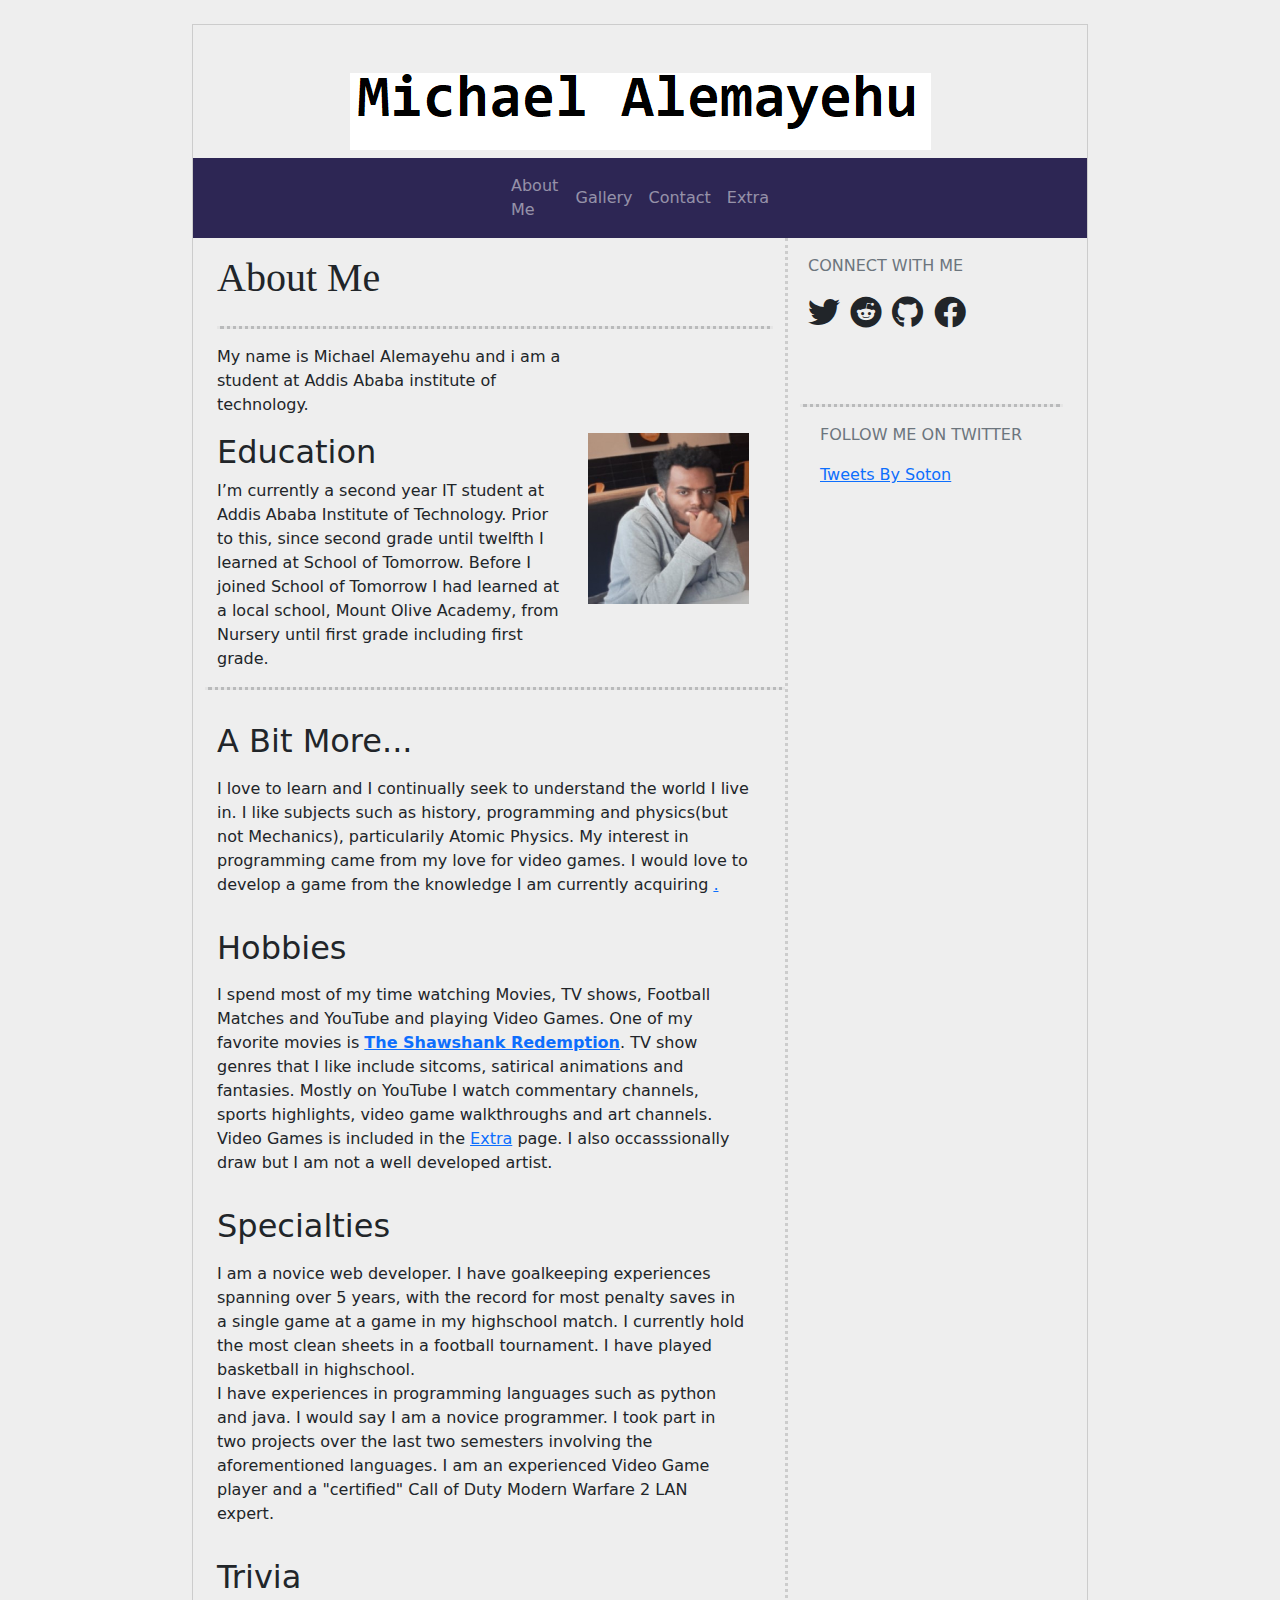
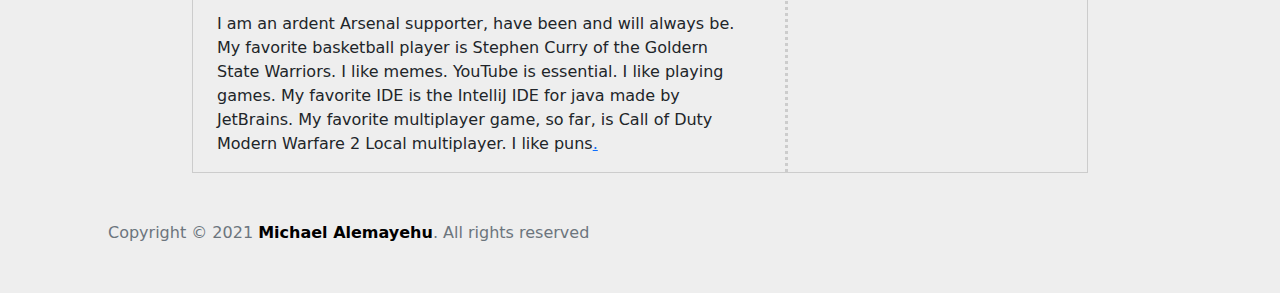
==== index.html @ f8656be4 "external css modified index page navigation updated" ====
<!DOCTYPE html>
<html lang="en">
<head>
    <meta charset="UTF-8">
    <meta name="viewport" content="width=device-width, initial-scale=1.0">
    <link rel="icon" href="./assets/images/Home.jpeg">
    <link rel="stylesheet" href="assets/css/bootstrap.min.css">
    <link rel="stylesheet" href="https://cdnjs.cloudflare.com/ajax/libs/font-awesome/5.15.1/css/all.min.css" />
    <link rel="stylesheet" href="assets/css/style.css">

    <title>About Me</title>
</head>
<br>
<body>
    

    <div class="container-sm" id="main">
        <!-- header -->
    <div class="container-sm" id="header">
        <div class="row justify-content-center mt-5">
            <div class="header">
                <h1>
                    <a href="index.html"> <img src="assets/images/name.jpg" class="img-fluid mx-auto d-block" alt="Michael Alemayehu"></a>
                </h1>
            </div>
           </div>
    </div>
    
    <!-- header -->
    
        <div class="row justify-content-center" id="navholder">
            <div class="col"  id="spacers"></div>
            <!-- navigation -->
            <div class="col col-sm-4" >
                <nav class="navbar navbar-expand-md navbar-light text-white-50 " id="nav">

                    
                 
                            
                     
                    <button class="navbar-toggler" type="button" data-bs-toggle="collapse" data-bs-target="#navbarToggleExternalContent" aria-controls="navbarToggleExternalContent" aria-expanded="false" aria-label="Toggle navigation">
                        <span class="navbar-toggler-icon"></span>
                      </button>
                </button>
                    

                

                <div class="collapse navbar-collapse" id="navbarToggleExternalContent">
                    <ul class="navbar-nav">
                        <li class="nav-item">
                            <a class="nav-link text-white-50" href="index.html">About Me</a>
                        </li>
                    </ul>
                    <ul class="navbar-nav">
                      
                        <li class="nav-item ">
                            <a class="nav-link text-white-50" href="Gallery.html">Gallery</a>
                        </li>
                    
        
                    
                    
                        <li class="nav-item">
                            <a class="nav-link text-white-50" href="Contact.html">Contact</a>
                        </li>
                        <li class="nav-item">
                            <a class="nav-link text-white-50" href="extra.html">Extra</a>
                        </li>
                    </ul>
                </div>
                
                 </nav>
            </div>
                <div class="col" id="spacers"></div>
            
                </div>
              <!-- navigation -->

             
              <!-- content -->
                <div class="container-sm justify-content-center" >
                    <div class="row">
                        <!-- left side -->
                        <div class="col col-sm-8">
                            <h1 class="ml-3 mt-3 mb-4" style="font-family:'Times New Roman', Times, serif;"> About Me</h3>
                                <hr>



                            <div class="row">
                                <div class="row align-left">
                                 <div class="col col-sm-8">
                                    <p>
                                        My name is Michael Alemayehu and i am a student at Addis  Ababa institute of technology.</p>
                                 </div>
                                 <div col></div>   
                                </div>

                                <div class="row">
                                    <div class="col col-sm-8">
                                        <h2>Education</h2>
                                        <p>
                                            I’m currently a second year IT student at Addis Ababa Institute of Technology. Prior to this, since second grade until twelfth
                                            I learned at School of Tomorrow. Before I joined School of Tomorrow I had learned at a local school, Mount Olive Academy, from Nursery until first grade including first grade.
                                                        </p>
                                    
                                        
                                    </div>

                                    <div class="col col-sm-4">
                                        <img src="./assets/images/20200314_180225.jpg" class="img-fluid align-right" alt="" >
                                    </div>
                                </div>
                                <hr>

                                <div class="row">
                                    <h2 class="my-3">A Bit More...</h2>
                                    <p >
                        I love to learn and I continually seek to understand the world I live in. 
                        I like subjects such as history, programming and physics(but not Mechanics), particularily 
                        Atomic Physics. My interest in programming came from my love for video games. I would love to 
                        develop a game from the knowledge I am currently acquiring <a href="extra.html" target="_blank" title="yeet">
                                            .</a>
                        
                                    </p>

                                    <h2 class="my-3">Hobbies</h2>
                                <p>
                                    I spend most of my time watching Movies, TV shows, Football Matches and YouTube and playing Video Games. 
                                    One of my favorite movies is <a href="https://m.imdb.com/title/tt0111161/?ref_fn_al_tt_2"><b>The Shawshank Redemption</b></a>.
                                    TV show genres that I like include sitcoms, satirical animations and fantasies. Mostly on YouTube I watch
                                    commentary channels, sports highlights, video game walkthroughs and art channels. Video Games is included in the 
                                    <a href="extra.html" target="_blank">Extra</a> page. I also occasssionally draw but I am not a well developed artist.  
                                </p>


                                <h2 class="my-3">
                                    Specialties
                                </h2>

                                <p>
                                    I am a novice web developer. I have goalkeeping experiences spanning over 5 years, with the record for most penalty saves in a single game 
                                    at a game in my highschool match. I currently hold the most clean sheets in a football tournament. 
                                    I have played basketball in highschool. <br>
                                    I have experiences in programming languages such as python and java. I would say I am a novice
                                    programmer. I took part in two projects over the last two semesters involving the aforementioned languages.
                                   I am an experienced Video Game player and a "certified" Call of Duty Modern Warfare 2 LAN expert. 
                                </p>

                                <h2 class="my-3">
                                    Trivia
                                </h2>

                                <p>
I am an ardent Arsenal supporter, have been and will always be. My favorite basketball player is Stephen Curry of 
the Goldern State Warriors. I like memes. YouTube is essential.
I like playing games. My favorite IDE is the IntelliJ IDE for java made 
by JetBrains. My favorite multiplayer game, so far, is Call of Duty Modern Warfare 2 Local multiplayer.
I like puns<a href="#bit" title="A single unit of data">.</a>
                                </p>

                                </div>

                                </div> </div> 

                                
                                    
                                        

                        <!-- right side -->
                        <div class="col col-sm-4"  id="rightside">
                            <div class="row CONNECT">
                                <p class="text-muted mt-3 mx-2">
                                    CONNECT WITH ME
                                </p>
                            </div>
                            <div class="row">
                                <h2 class="socials mb-5 mx-2">
                                    <i class="fab fa-twitter"></i>
                                    <i class="fab fa-reddit"></i>
                                    <i class="fab fa-github"></i>
                                    <i class="fab fa-facebook"></i>
                                <h2>

                            </div>
                            <hr>
                            <div class="row embed"></div>
                                <div class="row follow mx-2">
                                    <P class="text-muted">FOLLOW ME ON TWITTER</P>
                                </div>
                                <div class="row embedded mx-2">
                                    <a class="twitter-timeline" data-width="300" data-height="300" href="https://twitter.com/SouthamptonFC?s=20">Tweets By Soton</a> <script async src="https://platform.twitter.com/widgets.js" charset="utf-8"></script>
                                </div>
                        </div>
                    </div>
                </div>
                
                </div>

                <!-- end of content -->
                <!-- footer -->
                <div class="footer text-muted justify-content-center">
                    <div class="container-sm justify-content-center mt-5 mx-5" id="footer">
                        <div class="row">
                            <div class="col"></div>
                        </div>
                        <div class="row">
                            <div class="col mx-5">
                                Copyright  &copy; 2021 <a href="index.html" title="Michael Alemayehu">Michael Alemayehu</a>. All rights reserved
                            </div>
                        </div>
                        <div class="row mx-5 mt-5"></div>
    
                    </div>
    
                </div>

           





    

   
    <script src="assets/js/jquery-3.5.1.min.js"></script>
    <script src="assets/js/bootstrap.bundle.min.js"></script>
    <script src="assets/js/bootstrap.min.js"></script>
</body>
</html>
---- assets/css/style.css ----
/* .socials{
  border-left: 6px solid green;
  height: 200px;
} */
body{
  background-color: #eee;
}
#nav{
  background-color: #2d2654;
}
#spacers{
  background-color: #2d2654;
}

#navholder{
  background-color: #2d2654;
}

#main{
  max-width: 70%;
  border: solid 1px #ccc;
}
hr{
  border-top: dotted #ccc;
}
#rightside{
  border-left: dotted #ccc;
}
#footer{
  
  max-width: 70%;
  
  
 
}

#footer a{
  text-decoration: none;
  color: black;
  font-weight: bold;

}
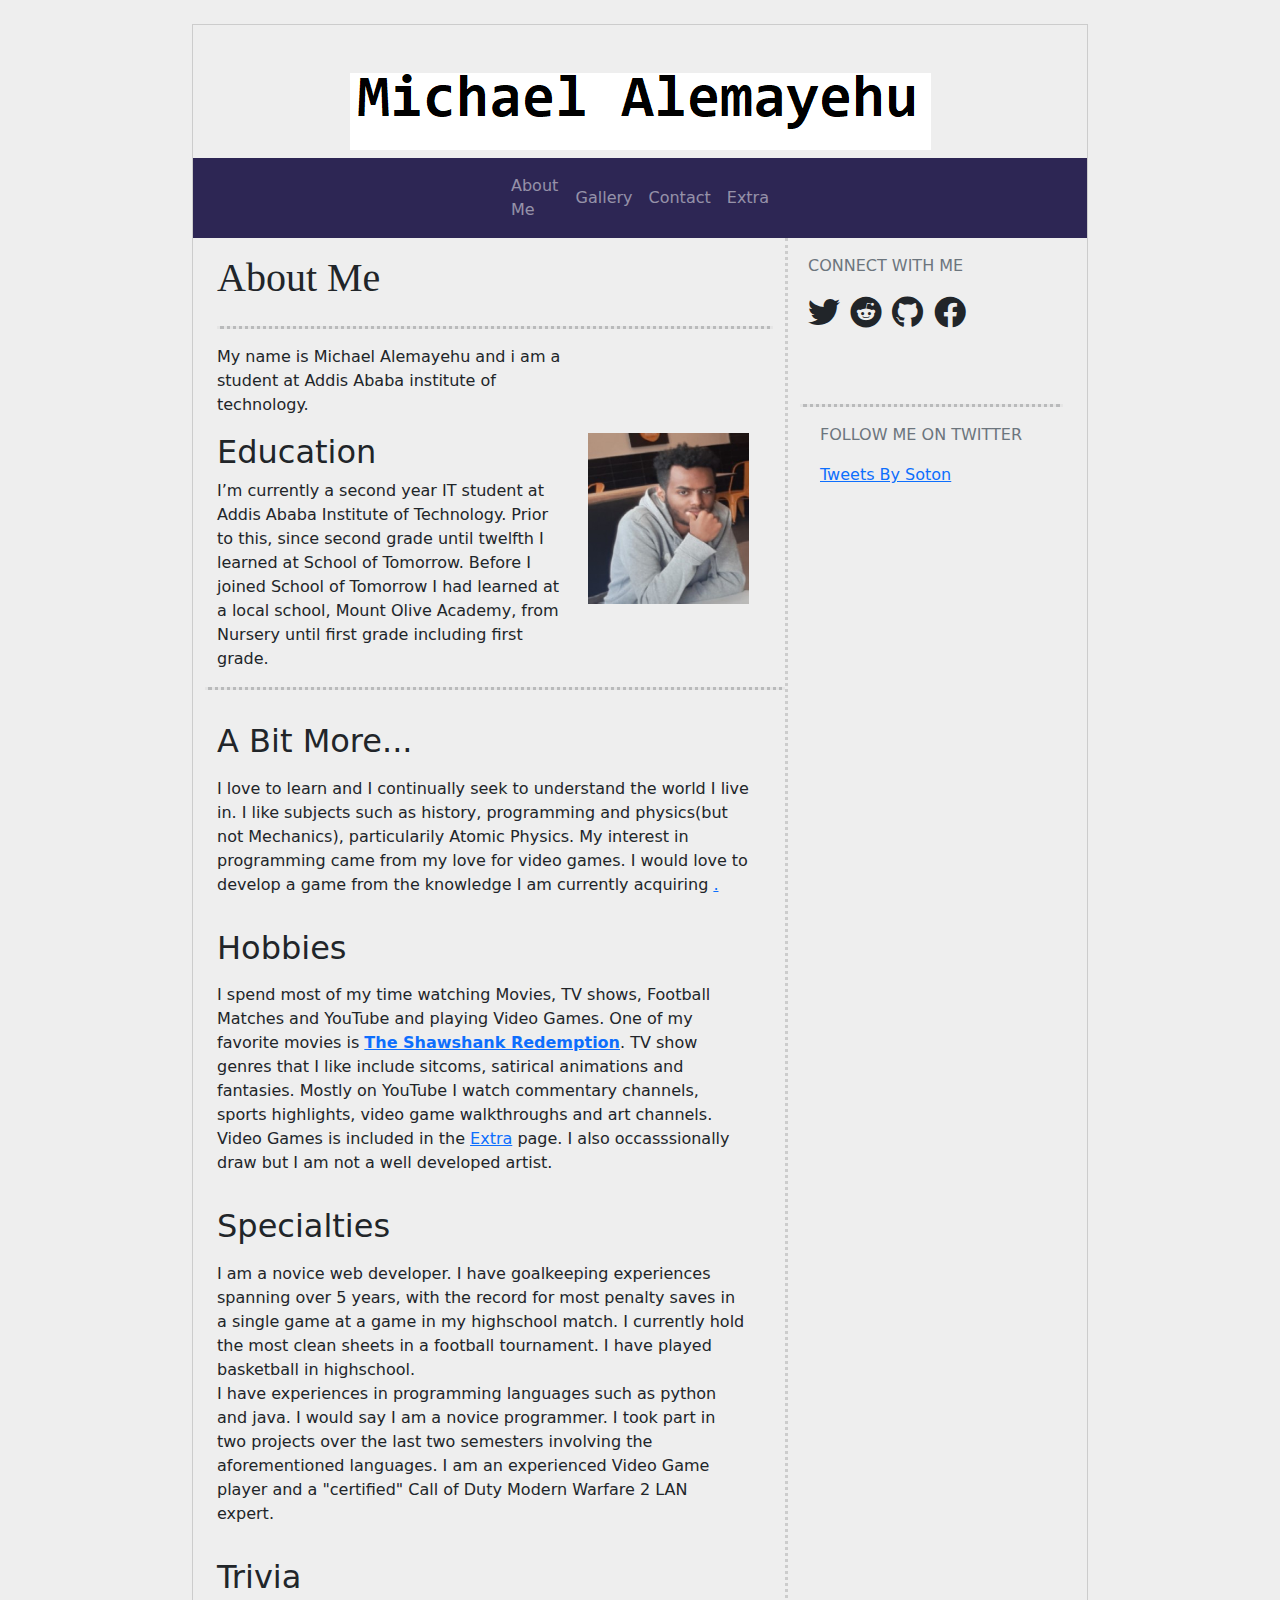
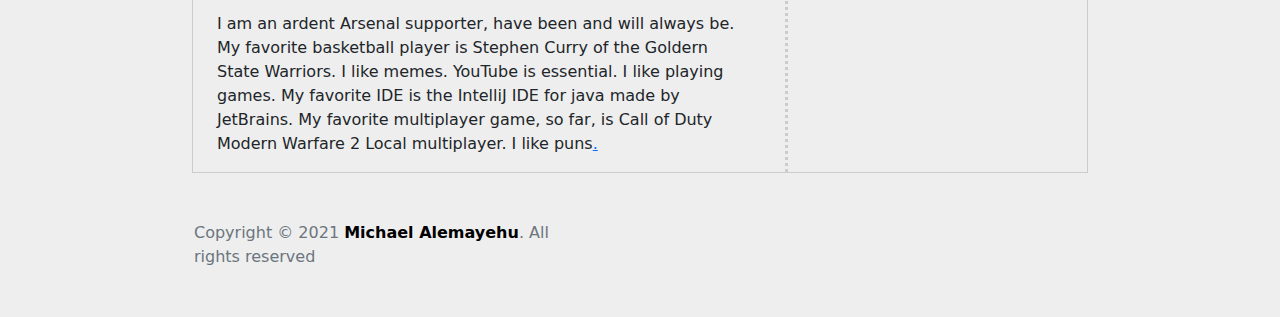
==== commit 1423777a: "extra page content updated" ====
--- a/index.html
+++ b/index.html
@@ -94,7 +94,7 @@
                                     <p>
                                         My name is Michael Alemayehu and i am a student at Addis  Ababa institute of technology.</p>
                                  </div>
-                                 <div col></div>   
+                                  
                                 </div>
 
                                 <div class="row">
@@ -108,8 +108,8 @@
                                         
                                     </div>
 
-                                    <div class="col col-sm-4">
-                                        <img src="./assets/images/20200314_180225.jpg" class="img-fluid align-right" alt="" >
+                                    <div class="col col-sm-4 mb-5">
+                                        <img src="./assets/images/20200314_180225.jpg" class="img-fluid" alt="" >
                                     </div>
                                 </div>
                                 <hr>
@@ -200,20 +200,25 @@
 
                 <!-- end of content -->
                 <!-- footer -->
-                <div class="footer text-muted justify-content-center">
-                    <div class="container-sm justify-content-center mt-5 mx-5" id="footer">
-                        <div class="row">
-                            <div class="col"></div>
+                <div class="container">
+                    <div class="col-sm-4"></div>
+                    <div class="col-sm-8">
+                        <div class="footer text-muted justify-content-center mx-1">
+                            <div class="container-sm justify-content-center mt-5 mx-5" id="footer">
+                                <div class="row">
+                                    <div class="col"></div>
+                                </div>
+                                <div class="row">
+                                    <div class="col mx-5">
+                                        Copyright  &copy; 2021 <a href="index.html" title="Michael Alemayehu">Michael Alemayehu</a>. All rights reserved
+                                    </div>
+                                </div>
+                                <div class="row mx-5 mt-5"></div>
+            
+                            </div>
+            
                         </div>
-                        <div class="row">
-                            <div class="col mx-5">
-                                Copyright  &copy; 2021 <a href="index.html" title="Michael Alemayehu">Michael Alemayehu</a>. All rights reserved
-                            </div>
-                        </div>
-                        <div class="row mx-5 mt-5"></div>
-    
                     </div>
-    
                 </div>
 
            
--- a/assets/css/style.css
+++ b/assets/css/style.css
@@ -8,7 +8,9 @@
 }
 #nav{
   background-color: #2d2654;
+  
 }
+
 #spacers{
   background-color: #2d2654;
 }
@@ -41,6 +43,7 @@
   font-weight: bold;
 
 }
+ 
 
 
 
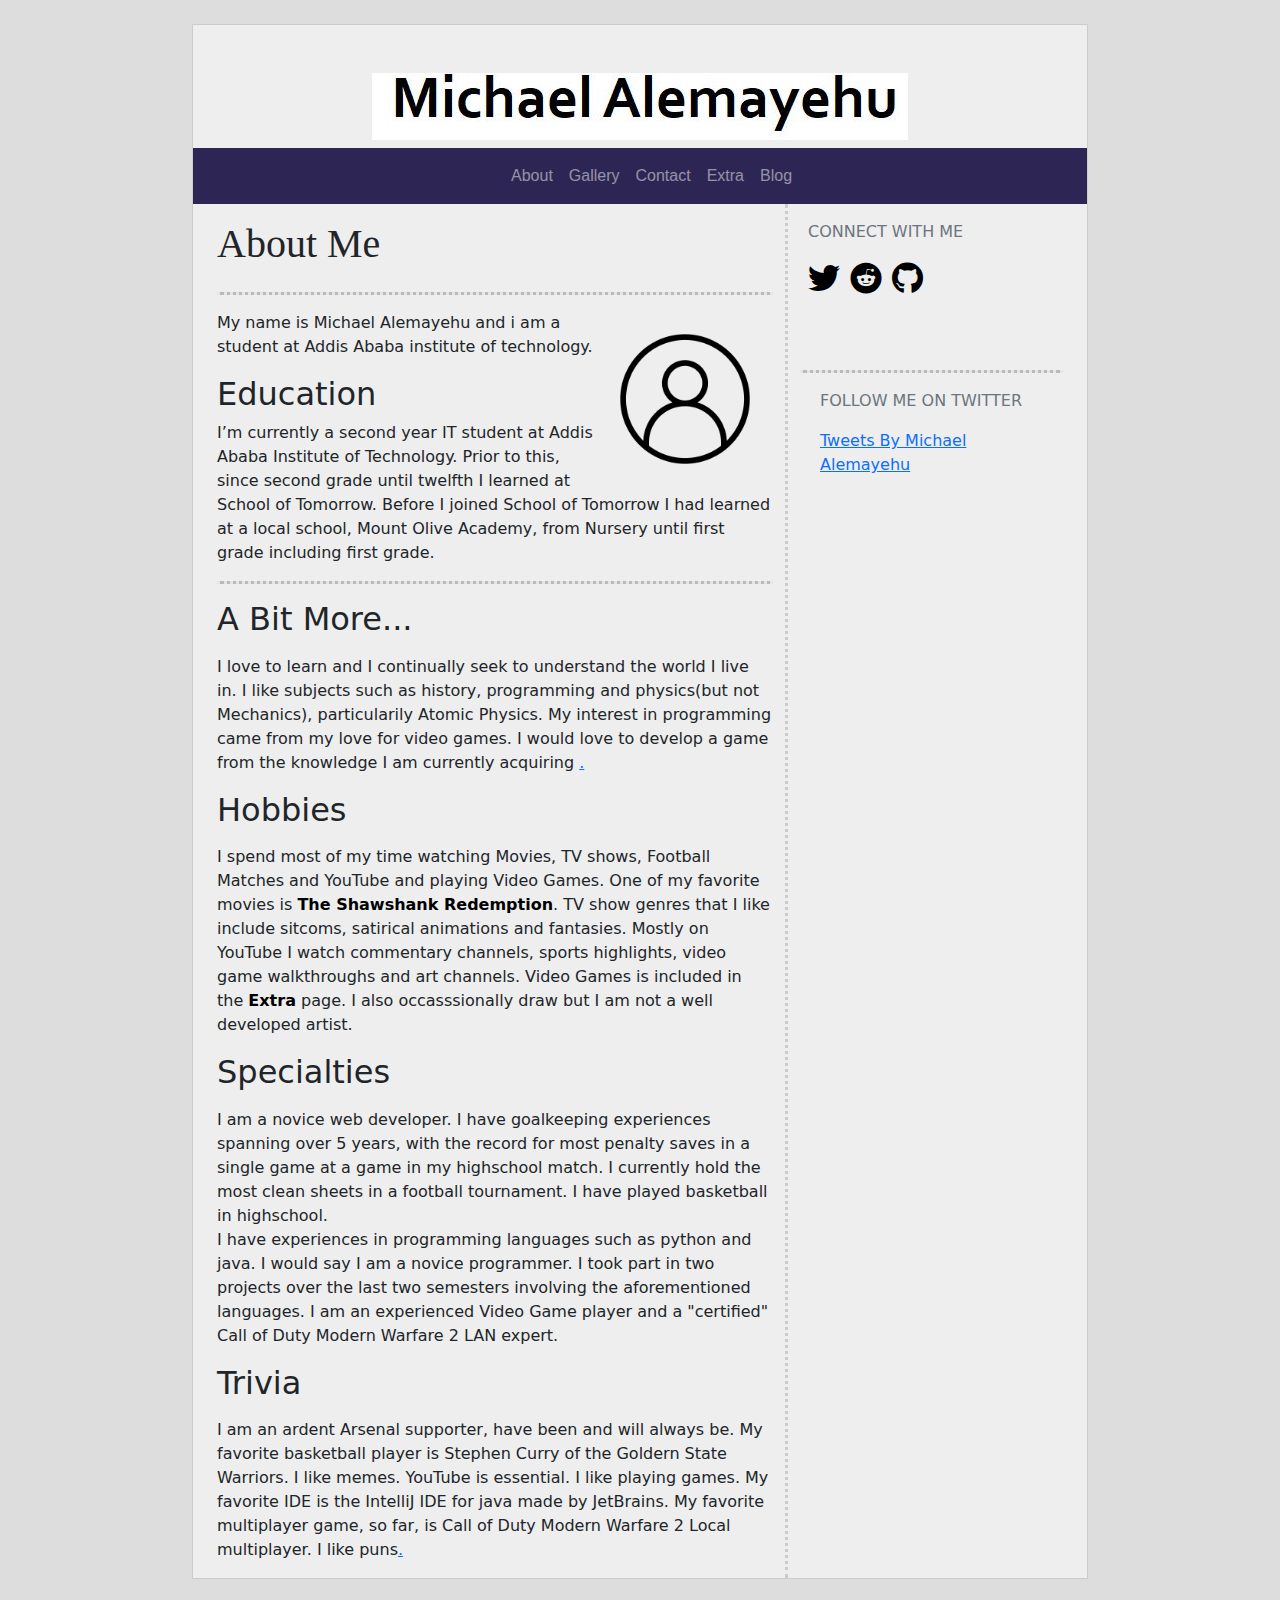
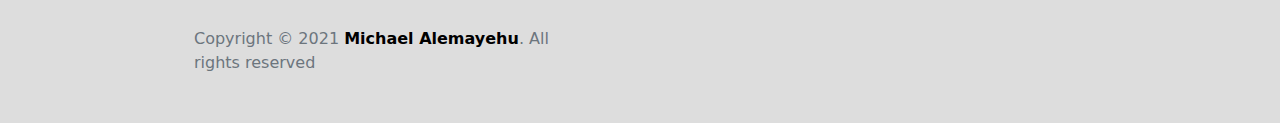
==== commit 77cb8e86: "several images added, css modified blog page added" ====
--- a/index.html
+++ b/index.html
@@ -3,7 +3,7 @@
 <head>
     <meta charset="UTF-8">
     <meta name="viewport" content="width=device-width, initial-scale=1.0">
-    <link rel="icon" href="./assets/images/Home.jpeg">
+    
     <link rel="stylesheet" href="assets/css/bootstrap.min.css">
     <link rel="stylesheet" href="https://cdnjs.cloudflare.com/ajax/libs/font-awesome/5.15.1/css/all.min.css" />
     <link rel="stylesheet" href="assets/css/style.css">
@@ -32,11 +32,7 @@
             <div class="col"  id="spacers"></div>
             <!-- navigation -->
             <div class="col col-sm-4" >
-                <nav class="navbar navbar-expand-md navbar-light text-white-50 " id="nav">
-
-                    
-                 
-                            
+                <nav class="navbar navbar-expand-md navbar-light text-white-50 " id="nav">        
                      
                     <button class="navbar-toggler" type="button" data-bs-toggle="collapse" data-bs-target="#navbarToggleExternalContent" aria-controls="navbarToggleExternalContent" aria-expanded="false" aria-label="Toggle navigation">
                         <span class="navbar-toggler-icon"></span>
@@ -49,10 +45,10 @@
                 <div class="collapse navbar-collapse" id="navbarToggleExternalContent">
                     <ul class="navbar-nav">
                         <li class="nav-item">
-                            <a class="nav-link text-white-50" href="index.html">About Me</a>
-                        </li>
-                    </ul>
-                    <ul class="navbar-nav">
+                            <a class="nav-link text-white-50" href="index.html">About</a>
+                        </li>
+                    
+                   
                       
                         <li class="nav-item ">
                             <a class="nav-link text-white-50" href="Gallery.html">Gallery</a>
@@ -66,6 +62,9 @@
                         </li>
                         <li class="nav-item">
                             <a class="nav-link text-white-50" href="extra.html">Extra</a>
+                        </li>
+                        <li class="nav-item">
+                            <a class="nav-link text-white-50" href="blog.html">Blog</a>
                         </li>
                     </ul>
                 </div>
@@ -85,36 +84,40 @@
                         <div class="col col-sm-8">
                             <h1 class="ml-3 mt-3 mb-4" style="font-family:'Times New Roman', Times, serif;"> About Me</h3>
                                 <hr>
-
-
-
-                            <div class="row">
-                                <div class="row align-left">
-                                 <div class="col col-sm-8">
-                                    <p>
-                                        My name is Michael Alemayehu and i am a student at Addis  Ababa institute of technology.</p>
-                                 </div>
+                                <img class="alignright wp-image-62 img-fluid" src="./assets/images/20200314_180225.jpg"  style="width:9rem; margin:1rem; float:right;"alt="" >
+                                
+                                    <p>My name is Michael Alemayehu and i am a student at Addis  Ababa institute of technology.
+                                        
+                                        
+                                        </p>
+                                 
+
+
+                            
+                                
+                              
                                   
-                                </div>
-
-                                <div class="row">
-                                    <div class="col col-sm-8">
+                               
+
+                            
+                                    
                                         <h2>Education</h2>
                                         <p>
+                                            
                                             I’m currently a second year IT student at Addis Ababa Institute of Technology. Prior to this, since second grade until twelfth
                                             I learned at School of Tomorrow. Before I joined School of Tomorrow I had learned at a local school, Mount Olive Academy, from Nursery until first grade including first grade.
                                                         </p>
                                     
                                         
-                                    </div>
-
-                                    <div class="col col-sm-4 mb-5">
-                                        <img src="./assets/images/20200314_180225.jpg" class="img-fluid" alt="" >
-                                    </div>
-                                </div>
+                                    
+
+                                    
+                                        
+                                   
+                                
                                 <hr>
 
-                                <div class="row">
+                                
                                     <h2 class="my-3">A Bit More...</h2>
                                     <p >
                         I love to learn and I continually seek to understand the world I live in. 
@@ -128,10 +131,10 @@
                                     <h2 class="my-3">Hobbies</h2>
                                 <p>
                                     I spend most of my time watching Movies, TV shows, Football Matches and YouTube and playing Video Games. 
-                                    One of my favorite movies is <a href="https://m.imdb.com/title/tt0111161/?ref_fn_al_tt_2"><b>The Shawshank Redemption</b></a>.
+                                    One of my favorite movies is <a href="https://m.imdb.com/title/tt0111161/?ref_fn_al_tt_2" id="inLinks" >The Shawshank Redemption</a>.
                                     TV show genres that I like include sitcoms, satirical animations and fantasies. Mostly on YouTube I watch
                                     commentary channels, sports highlights, video game walkthroughs and art channels. Video Games is included in the 
-                                    <a href="extra.html" target="_blank">Extra</a> page. I also occasssionally draw but I am not a well developed artist.  
+                                    <a href="extra.html" target="_blank" id="inLinks">Extra</a> page. I also occasssionally draw but I am not a well developed artist.  
                                 </p>
 
 
@@ -160,9 +163,9 @@
 I like puns<a href="#bit" title="A single unit of data">.</a>
                                 </p>
 
-                                </div>
-
-                                </div> </div> 
+                                
+
+                                </div> 
 
                                 
                                     
@@ -177,11 +180,12 @@
                             </div>
                             <div class="row">
                                 <h2 class="socials mb-5 mx-2">
-                                    <i class="fab fa-twitter"></i>
-                                    <i class="fab fa-reddit"></i>
-                                    <i class="fab fa-github"></i>
-                                    <i class="fab fa-facebook"></i>
+                                    <a href="https://twitter.com/voidconnoisseur" class="twitter"><i class="fab fa-twitter"></i></a>
+                                    <a href="https://www.reddit.com/user/errorhandling69" class="reddit"><i class="fab fa-reddit"></i></a>
+                                    <a href="https://github.com/MichaelAlemayehu1" class="git"><i class="fab fa-github"></i></a>
+                                   
                                 <h2>
+
 
                             </div>
                             <hr>
@@ -190,13 +194,13 @@
                                     <P class="text-muted">FOLLOW ME ON TWITTER</P>
                                 </div>
                                 <div class="row embedded mx-2">
-                                    <a class="twitter-timeline" data-width="300" data-height="300" href="https://twitter.com/SouthamptonFC?s=20">Tweets By Soton</a> <script async src="https://platform.twitter.com/widgets.js" charset="utf-8"></script>
+                                    <a class="twitter-timeline" data-width="300" data-height="300" href="https://twitter.com/voidconnoisseur">Tweets By Michael Alemayehu</a> <script async src="https://platform.twitter.com/widgets.js" charset="utf-8"></script>
                                 </div>
                         </div>
-                    </div>
-                </div>
-                
-                </div>
+                    
+                
+                </div> </div> </div>
+                
 
                 <!-- end of content -->
                 <!-- footer -->
@@ -231,7 +235,8 @@
 
    
     <script src="assets/js/jquery-3.5.1.min.js"></script>
+    <!-- <script src="assets/js/bootstrap.min.js"></script> -->
     <script src="assets/js/bootstrap.bundle.min.js"></script>
-    <script src="assets/js/bootstrap.min.js"></script>
+    
 </body>
 </html>--- a/assets/css/style.css
+++ b/assets/css/style.css
@@ -4,12 +4,22 @@
   height: 200px;
 } */
 body{
+  background-color: #ddd
+  
+}
+
+#main{
   background-color: #eee;
 }
 #nav{
   background-color: #2d2654;
+  }
+.nav-item{
+  font-family: 'Roboto', sans-serif;
+  
   
 }
+
 
 #spacers{
   background-color: #2d2654;
@@ -43,8 +53,67 @@
   font-weight: bold;
 
 }
- 
+ /* @media screen and (min-width:574px) and (max-width:824px){
+   .tweets{
+     width:50%;
+   }
+ } */
+
+ /* .twitter-timeline {
+  margin: 2rem 0 0 0;
+  border-top: 2px dotted #ccc;
+}
+.twitter-widget{
+  height: auto;
+  border: solid 1px #ccc;
+  border-radius: 5px;
+}
+#tweets {
+  margin: 0 0 2rem 1rem;
+  font-size: 12px;
+  margin-left: 0;
+} */
+#inLinks{
+  text-decoration: none;
+  color: #000;
+  font-weight: bold;
+}
+.git{
+  text-decoration: none; color: #000;
+}
+.reddit{
+  text-decoration: none; color: #000;
+}
+.twitter{
+  text-decoration: none; color: #000;
+}
+
+
+.card{
+  width: 100%;
+  
+
+}
+
+.card-title{
+  text-align: center;
+  
+}
+.list-group-item{
+text-align: center;
+}
+#info{
+  text-decoration: none; color: black;
+  font-weight: bold;
+  
+}
+
+
+.card-footer{
+  text-align: right;
+}
 
 
 
 
+
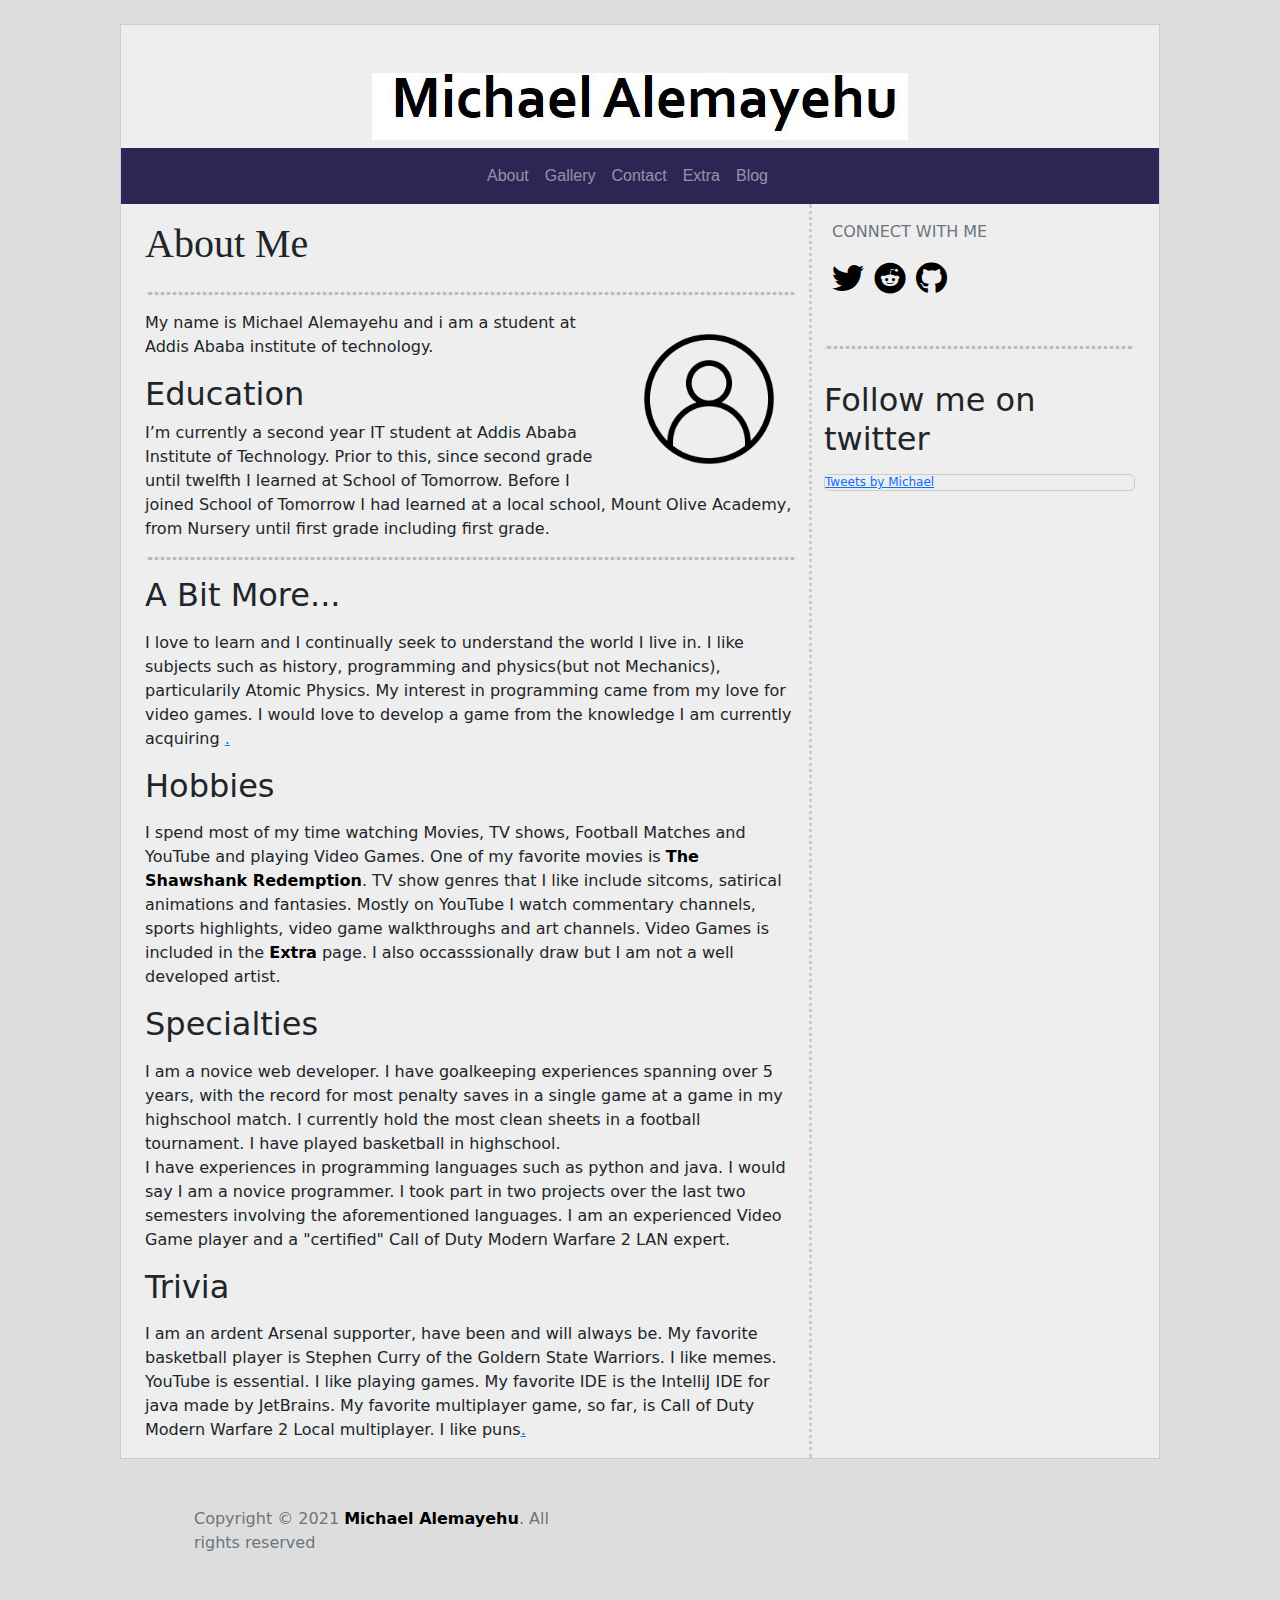
==== commit 3a15f329: "issues with the embeded twitter resizing fixed" ====
--- a/index.html
+++ b/index.html
@@ -44,7 +44,7 @@
 
                 <div class="collapse navbar-collapse" id="navbarToggleExternalContent">
                     <ul class="navbar-nav">
-                        <li class="nav-item">
+                        <li class="nav-item ">
                             <a class="nav-link text-white-50" href="index.html">About</a>
                         </li>
                     
@@ -81,7 +81,7 @@
                 <div class="container-sm justify-content-center" >
                     <div class="row">
                         <!-- left side -->
-                        <div class="col col-sm-8">
+                        <div class="col-sm-8">
                             <h1 class="ml-3 mt-3 mb-4" style="font-family:'Times New Roman', Times, serif;"> About Me</h3>
                                 <hr>
                                 <img class="alignright wp-image-62 img-fluid" src="./assets/images/20200314_180225.jpg"  style="width:9rem; margin:1rem; float:right;"alt="" >
@@ -173,12 +173,12 @@
 
                         <!-- right side -->
                         <div class="col col-sm-4"  id="rightside">
-                            <div class="row CONNECT">
+                            
                                 <p class="text-muted mt-3 mx-2">
                                     CONNECT WITH ME
                                 </p>
-                            </div>
-                            <div class="row">
+                            
+                            
                                 <h2 class="socials mb-5 mx-2">
                                     <a href="https://twitter.com/voidconnoisseur" class="twitter"><i class="fab fa-twitter"></i></a>
                                     <a href="https://www.reddit.com/user/errorhandling69" class="reddit"><i class="fab fa-reddit"></i></a>
@@ -187,15 +187,19 @@
                                 <h2>
 
 
+                            
+                            <hr>
+                            
+                            <div class="twitter-timeline">
+                                <p id="connect">Follow me on twitter</p>
+                                <div id="tweets" >
+                                    <div class="twitter widget twitter-widget">
+                                    
+                                        <a class="twitter-timeline" data-width="250" data-height="320" data-theme="light" href="https://twitter.com/voidconnoisseur" >Tweets by Michael</a> <script async src="https://platform.twitter.com/widgets.js" charset="utf-8"></script> 
+                                    </div>
+                                </div>
+                
                             </div>
-                            <hr>
-                            <div class="row embed"></div>
-                                <div class="row follow mx-2">
-                                    <P class="text-muted">FOLLOW ME ON TWITTER</P>
-                                </div>
-                                <div class="row embedded mx-2">
-                                    <a class="twitter-timeline" data-width="300" data-height="300" href="https://twitter.com/voidconnoisseur">Tweets By Michael Alemayehu</a> <script async src="https://platform.twitter.com/widgets.js" charset="utf-8"></script>
-                                </div>
                         </div>
                     
                 
--- a/assets/css/style.css
+++ b/assets/css/style.css
@@ -30,7 +30,7 @@
 }
 
 #main{
-  max-width: 70%;
+  max-width: 65rem;
   border: solid 1px #ccc;
 }
 hr{
@@ -53,15 +53,11 @@
   font-weight: bold;
 
 }
- /* @media screen and (min-width:574px) and (max-width:824px){
-   .tweets{
-     width:50%;
-   }
- } */
-
- /* .twitter-timeline {
+ 
+ 
+ .twitter-timeline {
   margin: 2rem 0 0 0;
-  border-top: 2px dotted #ccc;
+  
 }
 .twitter-widget{
   height: auto;
@@ -72,7 +68,8 @@
   margin: 0 0 2rem 1rem;
   font-size: 12px;
   margin-left: 0;
-} */
+} 
+
 #inLinks{
   text-decoration: none;
   color: #000;
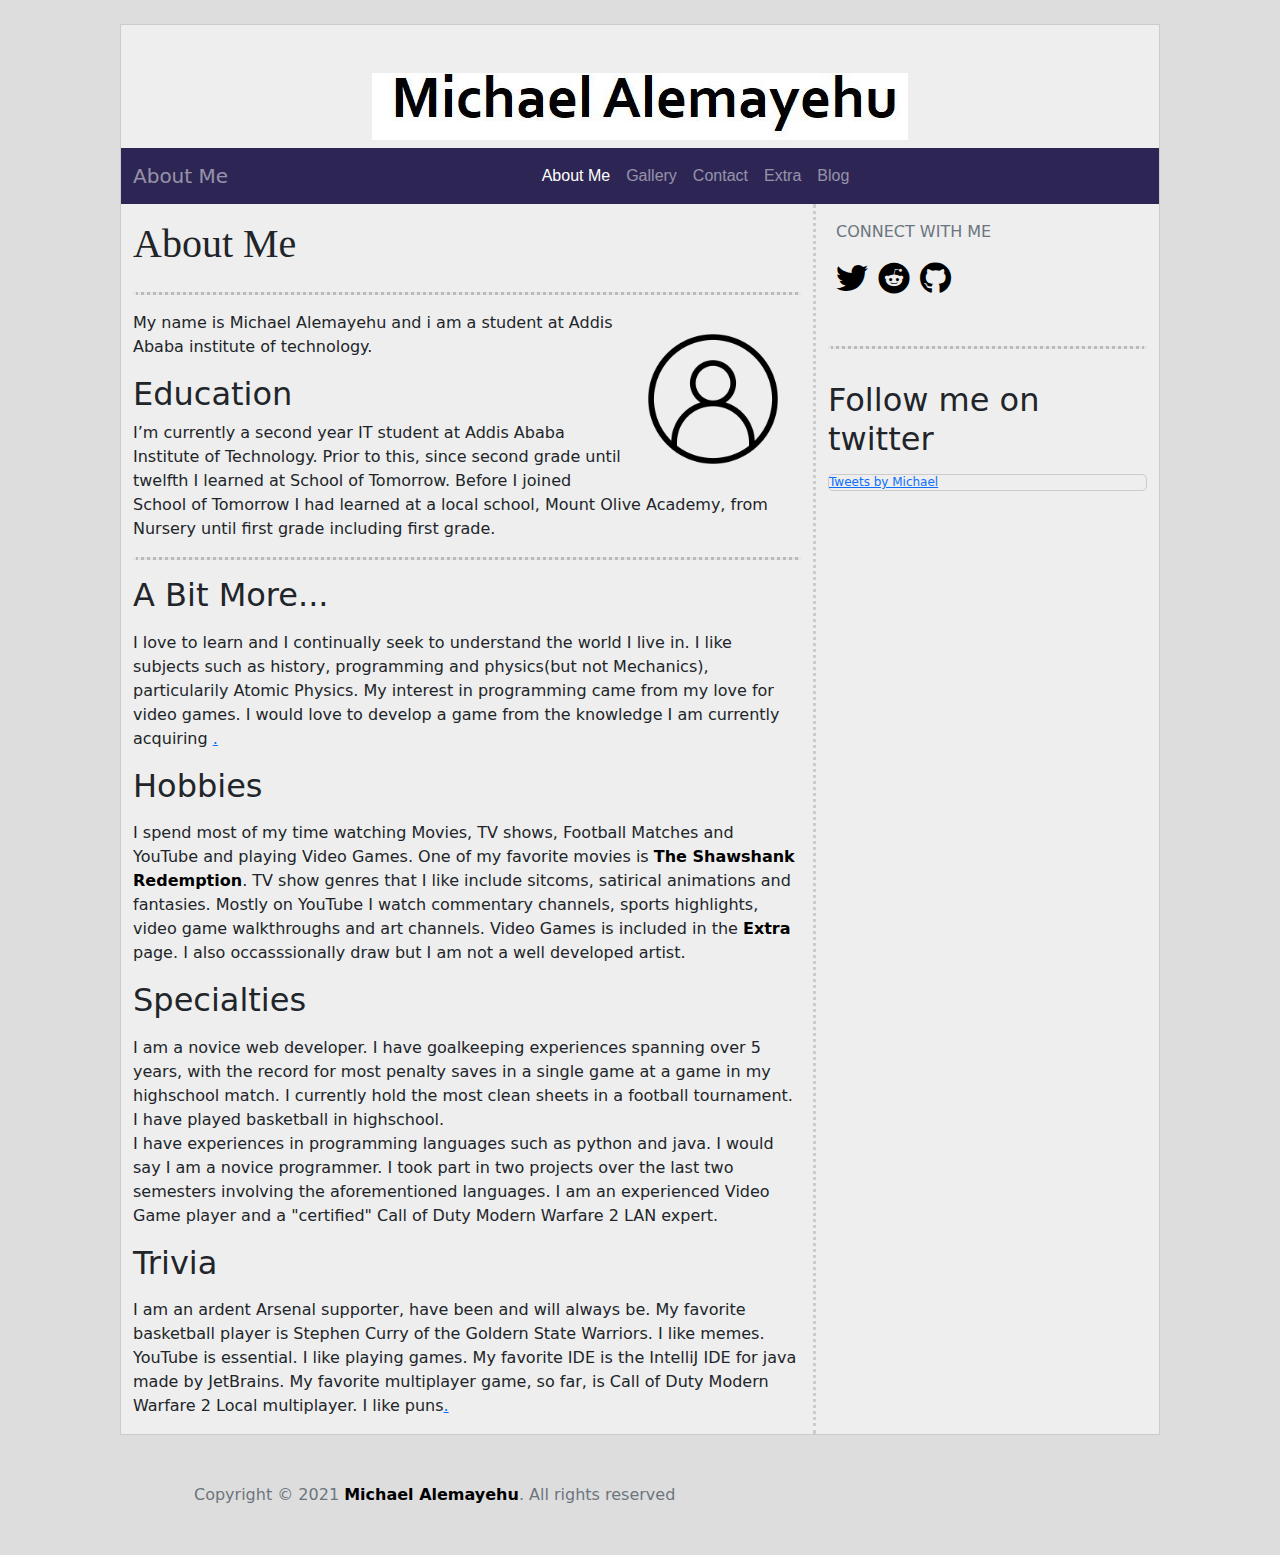
==== commit 2a5f1a5f: "navigation bar for each page fixed, several css updated" ====
--- a/index.html
+++ b/index.html
@@ -28,52 +28,59 @@
     
     <!-- header -->
     
-        <div class="row justify-content-center" id="navholder">
-            <div class="col"  id="spacers"></div>
+        
+            
             <!-- navigation -->
-            <div class="col col-sm-4" >
-                <nav class="navbar navbar-expand-md navbar-light text-white-50 " id="nav">        
-                     
+            <div class="container" id="navholder" >
+                <nav class="navbar navbar-expand-md navbar-light" id="nav">
+
+                    
+                    <a class="navbar-brand text-white-50" href="index.html">About Me</a>
+                  
+             
+                        
+                 
                     <button class="navbar-toggler" type="button" data-bs-toggle="collapse" data-bs-target="#navbarToggleExternalContent" aria-controls="navbarToggleExternalContent" aria-expanded="false" aria-label="Toggle navigation">
                         <span class="navbar-toggler-icon"></span>
                       </button>
                 </button>
-                    
-
-                
-
-                <div class="collapse navbar-collapse" id="navbarToggleExternalContent">
-                    <ul class="navbar-nav">
-                        <li class="nav-item ">
-                            <a class="nav-link text-white-50" href="index.html">About</a>
-                        </li>
-                    
-                   
-                      
-                        <li class="nav-item ">
-                            <a class="nav-link text-white-50" href="Gallery.html">Gallery</a>
-                        </li>
-                    
-        
-                    
-                    
-                        <li class="nav-item">
-                            <a class="nav-link text-white-50" href="Contact.html">Contact</a>
-                        </li>
-                        <li class="nav-item">
-                            <a class="nav-link text-white-50" href="extra.html">Extra</a>
-                        </li>
-                        <li class="nav-item">
-                            <a class="nav-link text-white-50" href="blog.html">Blog</a>
-                        </li>
-                    </ul>
-                </div>
-                
-                 </nav>
+            
+                
+        
+            
+        
+            <div class="collapse navbar-collapse justify-content-center" id="navbarToggleExternalContent">
+                <ul class="navbar-nav">
+                    <li class="nav-item">
+                        <a class="nav-link text-white-50 active" href="index.html">About Me</a>
+                    </li>
+                
+               
+                  
+                    <li class="nav-item ">
+                        <a class="nav-link text-white-50" href="Gallery.html">Gallery</a>
+                    </li>
+                
+        
+                
+                
+                    <li class="nav-item">
+                        <a class="nav-link text-white-50" href="Contact.html">Contact</a>
+                    </li>
+                    <li class="nav-item">
+                        <a class="nav-link text-white-50" href="extra.html">Extra</a>
+                    </li>
+                    <li class="nav-item">
+                        <a class="nav-link text-white-50" href="blog.html">Blog</a>
+                    </li>
+                </ul>
             </div>
-                <div class="col" id="spacers"></div>
-            
-                </div>
+            
+             </nav>
+            </div>
+                
+            
+                
               <!-- navigation -->
 
              
--- a/assets/css/style.css
+++ b/assets/css/style.css
@@ -4,15 +4,19 @@
   height: 200px;
 } */
 body{
-  background-color: #ddd
+  background-color: #ddd;
+  
   
 }
 
 #main{
   background-color: #eee;
+  padding: 0px;
 }
 #nav{
   background-color: #2d2654;
+  
+  
   }
 .nav-item{
   font-family: 'Roboto', sans-serif;
@@ -20,13 +24,16 @@
   
 }
 
+.active{
+  color:white !important;
+}
 
-#spacers{
-  background-color: #2d2654;
-}
+
+
 
 #navholder{
   background-color: #2d2654;
+  
 }
 
 #main{
@@ -41,7 +48,7 @@
 }
 #footer{
   
-  max-width: 70%;
+  max-width: 65rem;
   
   
  
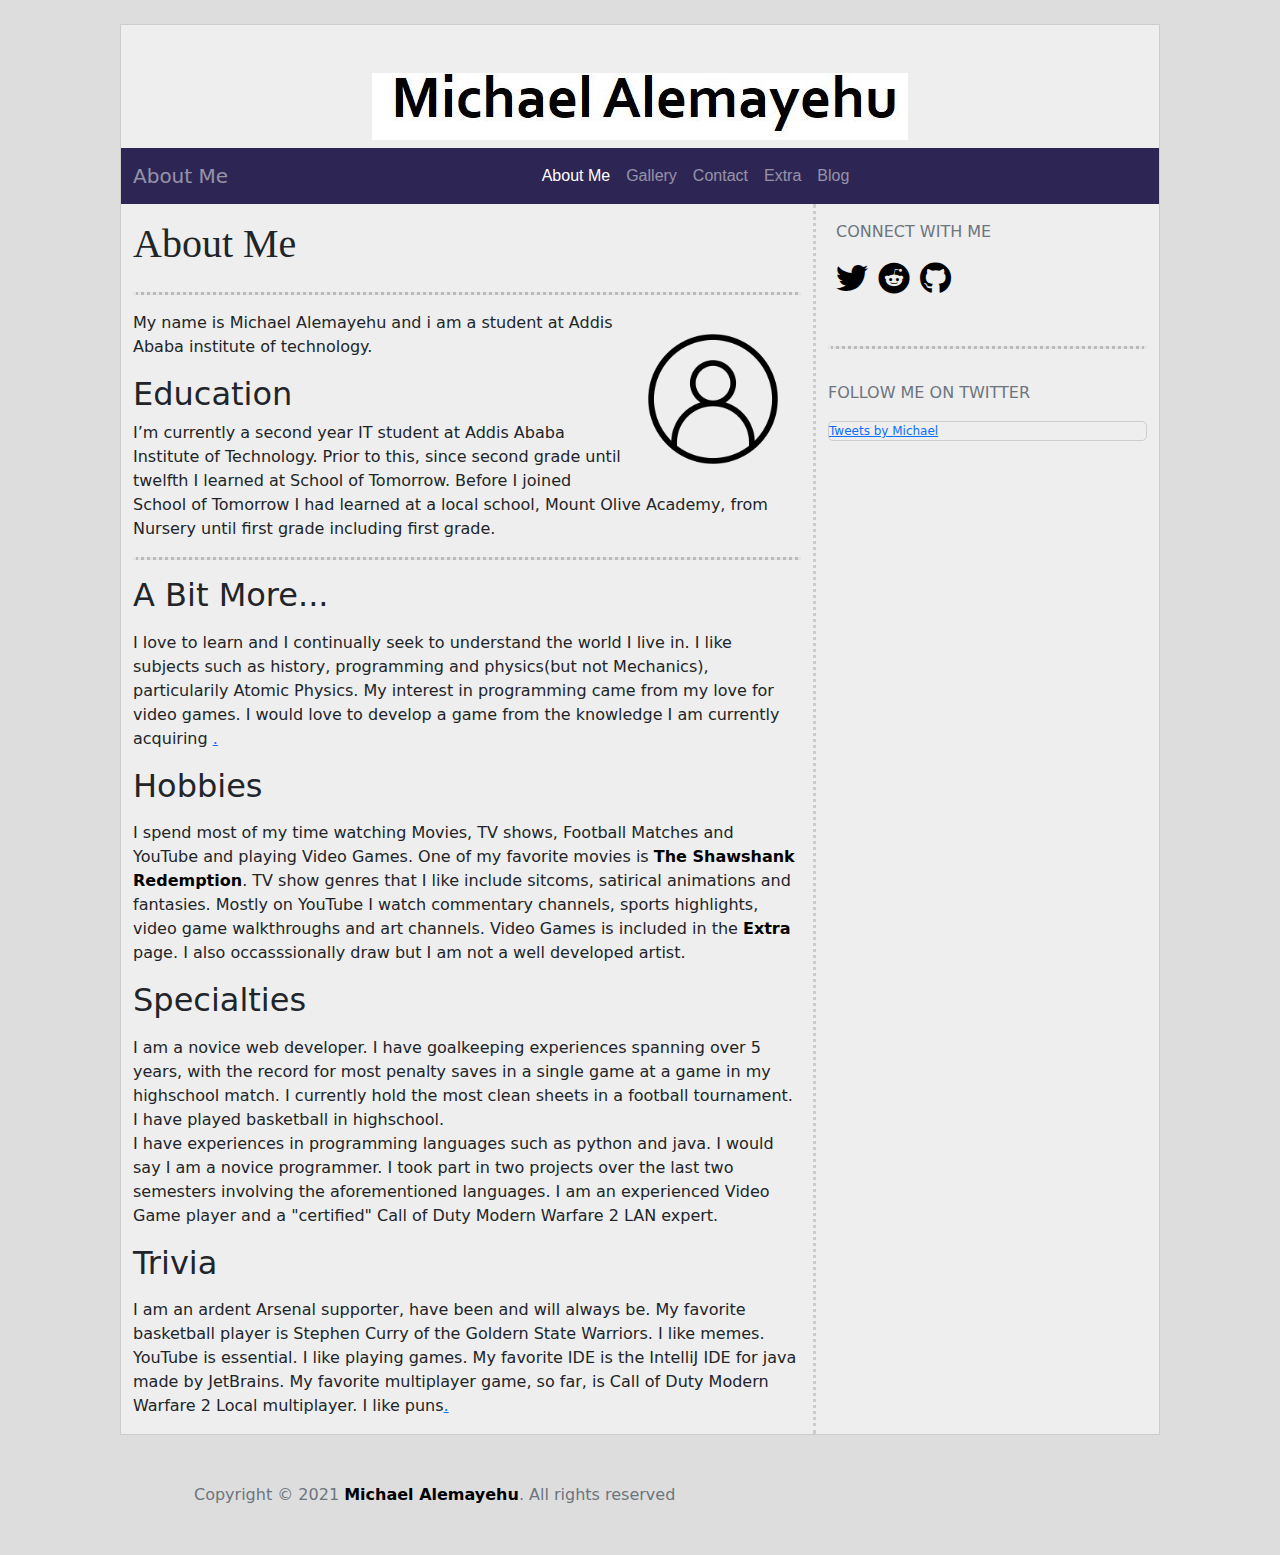
==== commit a8002b8f: "minor improvements to embeded twitter and large content addition to the blog page" ====
--- a/index.html
+++ b/index.html
@@ -191,18 +191,18 @@
                                     <a href="https://www.reddit.com/user/errorhandling69" class="reddit"><i class="fab fa-reddit"></i></a>
                                     <a href="https://github.com/MichaelAlemayehu1" class="git"><i class="fab fa-github"></i></a>
                                    
-                                <h2>
+                                </h2>
 
 
                             
                             <hr>
                             
                             <div class="twitter-timeline">
-                                <p id="connect">Follow me on twitter</p>
+                                <p class="text-muted">FOLLOW ME ON TWITTER</p>
                                 <div id="tweets" >
                                     <div class="twitter widget twitter-widget">
                                     
-                                        <a class="twitter-timeline" data-width="250" data-height="320" data-theme="light" href="https://twitter.com/voidconnoisseur" >Tweets by Michael</a> <script async src="https://platform.twitter.com/widgets.js" charset="utf-8"></script> 
+                                        <a class="twitter-timeline" data-width="290" data-height="320" data-theme="light" href="https://twitter.com/voidconnoisseur" >Tweets by Michael</a> <script async src="https://platform.twitter.com/widgets.js" charset="utf-8"></script> 
                                     </div>
                                 </div>
                 
